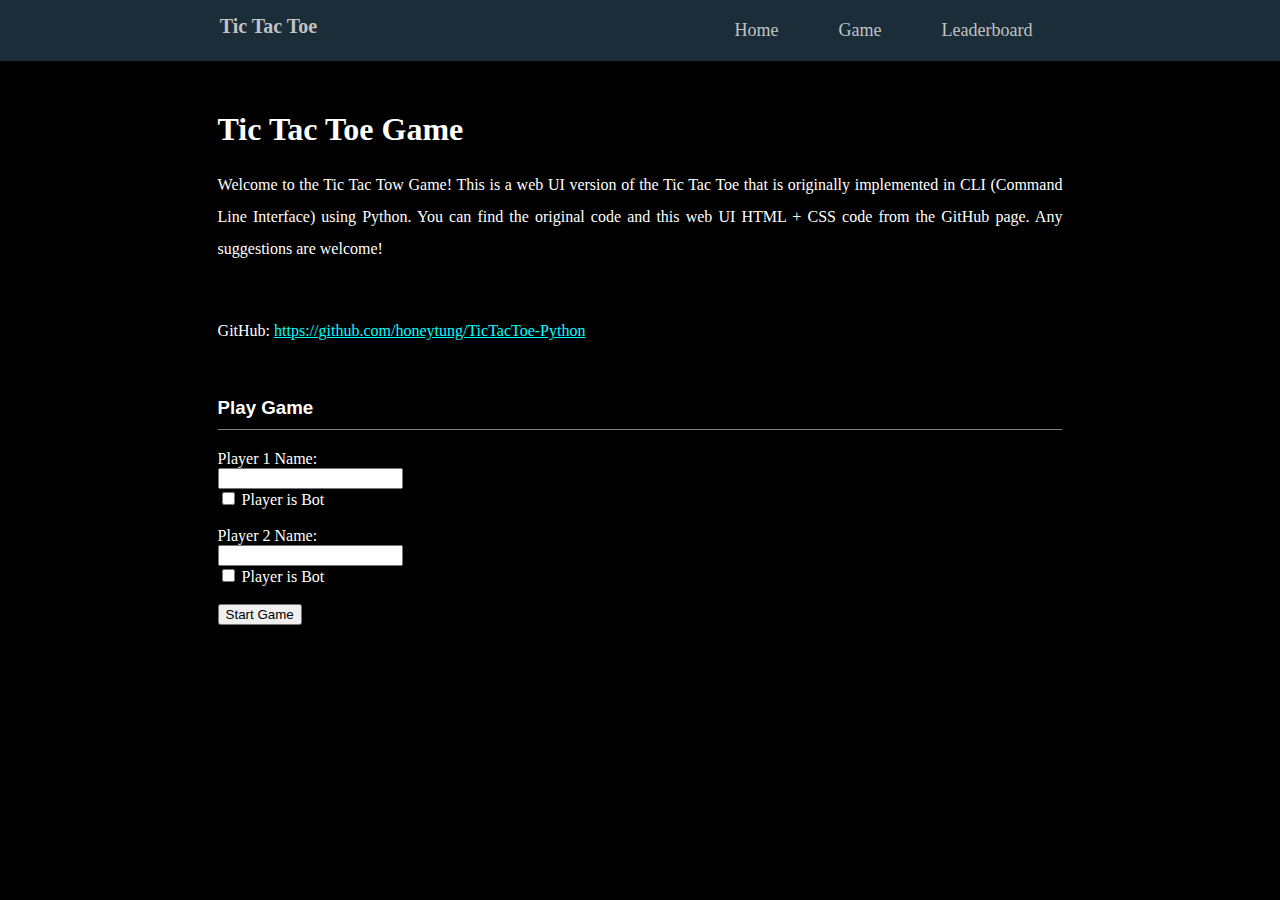
==== index.html @ f24962b6 "Added basic web UI" ====
<!DOCTYPE html>
<link rel="stylesheet" href="./styles/styles.css">
<html>
    <head>
        <title>Home - Tic Tac Toe Game</title>
        <link rel="icon" type="image/x-icon" href="./images/favicon.ico">
    </head>
    <body>
        <div class="top-navigation">
            <div id="logo">Tic Tac Toe</div>
            <nav>
                <a href="./stats.html">Leaderboard</a>
                <a href="./play.html">Game</a>
                <a href='./index.html'>Home</a>
            </nav>
        </div>
        <div class="content">
            <h1>Tic Tac Toe Game</h1>
            <p>Welcome to the Tic Tac Tow Game! This is a web UI version of the Tic Tac Toe that is originally implemented in CLI (Command Line Interface) using Python. You can find the original code and this web UI HTML + CSS code from the GitHub page. Any suggestions are welcome!</p>
            <p>GitHub: <a href="https://github.com/honeytung/TicTacToe-Python" target="_blank">https://github.com/honeytung/TicTacToe-Python</a></p>
        
            <h3>Play Game</h3>

            <form>
                <label for="fname">Player 1 Name:</label><br>
                <input type="text" id="p1name" name="p1name"><br>
                <input type="checkbox" id="bot1" name="bot1" value="bot1">
                <label for="bot1">Player is Bot</label><br>
                <br>
                <label for="lname">Player 2 Name:</label><br>
                <input type="text" id="p2name" name="p2name"><br>
                <input type="checkbox" id="bot2" name="bot2" value="bot2">
                <label for="bot1">Player is Bot</label><br>
                <br>
                <input type="submit" value="Start Game"><br>
            </form>

        </div>
    </body>
</html>
---- styles/styles.css ----
/* ---  Body Style: Using Dark Mode --- */
body {
    background: #000000;
    color: #FFFFFF;
    margin: 0;
    padding: 0;
}

/* ---        Navigation Bar        --- */
.top-navigation {
    overflow: hidden;
    background-color: #1a2d39; 
    margin-bottom: 50px;
    width: 100%; 
    color: rgb(194, 194, 194); 
    position: sticky;
    position: -webkit-sticky;
    top: 0px;
}

nav {
    margin-right: 17%;
}

nav a {
    float: right;
    text-decoration: none; 
    color: rgb(194, 194, 194);
    font-size: 18px; 
    padding: 20px 30px; 
    display: inline-block; 
    transition: all 0.5s ease 0s;
}

nav a:hover {
    background-color: #002e5b; 
    color: rgb(255, 255, 255); 
}

#logo {
    font-size: 20px;  
    font-weight: bold;
    float: left;
    padding: 15px 15px; 
    margin-left: 16%;  
}

/* ---         Content Page         --- */
.content {
    margin: 50px 17%;
}

.content h3 {
    border-bottom: 1px solid grey;
    padding-bottom: 10px;
    font-family: 'Arial', cursive;
    margin-bottom: 20px
}

.content p{
    text-align: justify;
    margin-bottom: 50px;
    line-height: 2;
}

.content p a {
    color: aqua;
}

/* ---      Tic Tac Toe Board       --- */
.board {
    aspect-ratio: 1 / 1;
    width: 70%;
}

.tile {
    padding: 18px;
    border-collapse: collapse;
    border: white 1px solid;
    font-size: 6vw;
    text-align: center;
    width: 33%;
    height: 33%;
}

.tile:hover {
    background-color: royalblue;
}

/* ---         Leaderboard          --- */
.leaderboard {
    width: 100%;
}

.leader-nav {
    padding: 10px;
    border-collapse: collapse;
    background-color: lightblue;
    color: black;
}

.leader-score {
    padding: 10px;
}
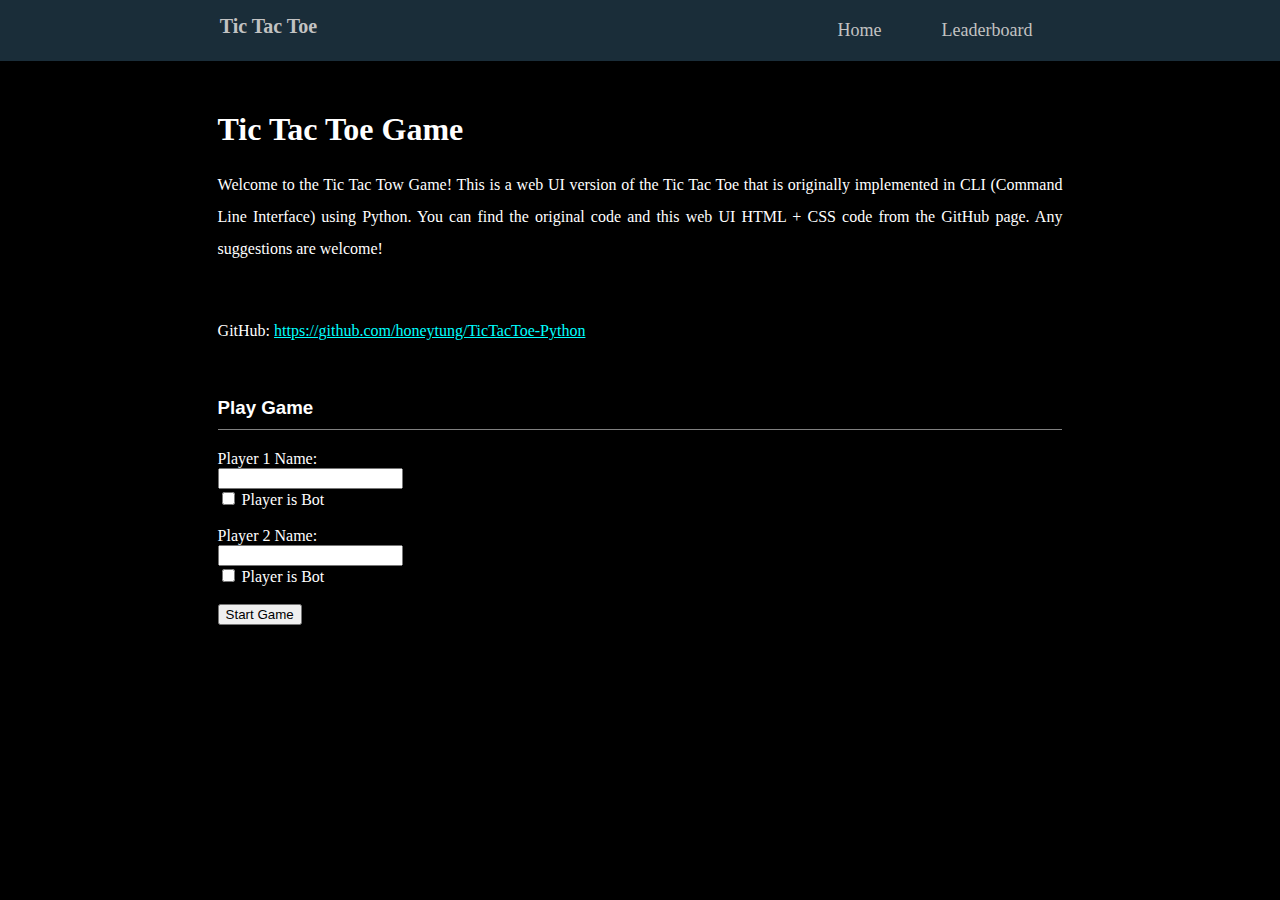
==== commit 602f007b: "Moved files to root directory" ====
--- a/index.html
+++ b/index.html
@@ -10,7 +10,6 @@
             <div id="logo">Tic Tac Toe</div>
             <nav>
                 <a href="./stats.html">Leaderboard</a>
-                <a href="./play.html">Game</a>
                 <a href='./index.html'>Home</a>
             </nav>
         </div>
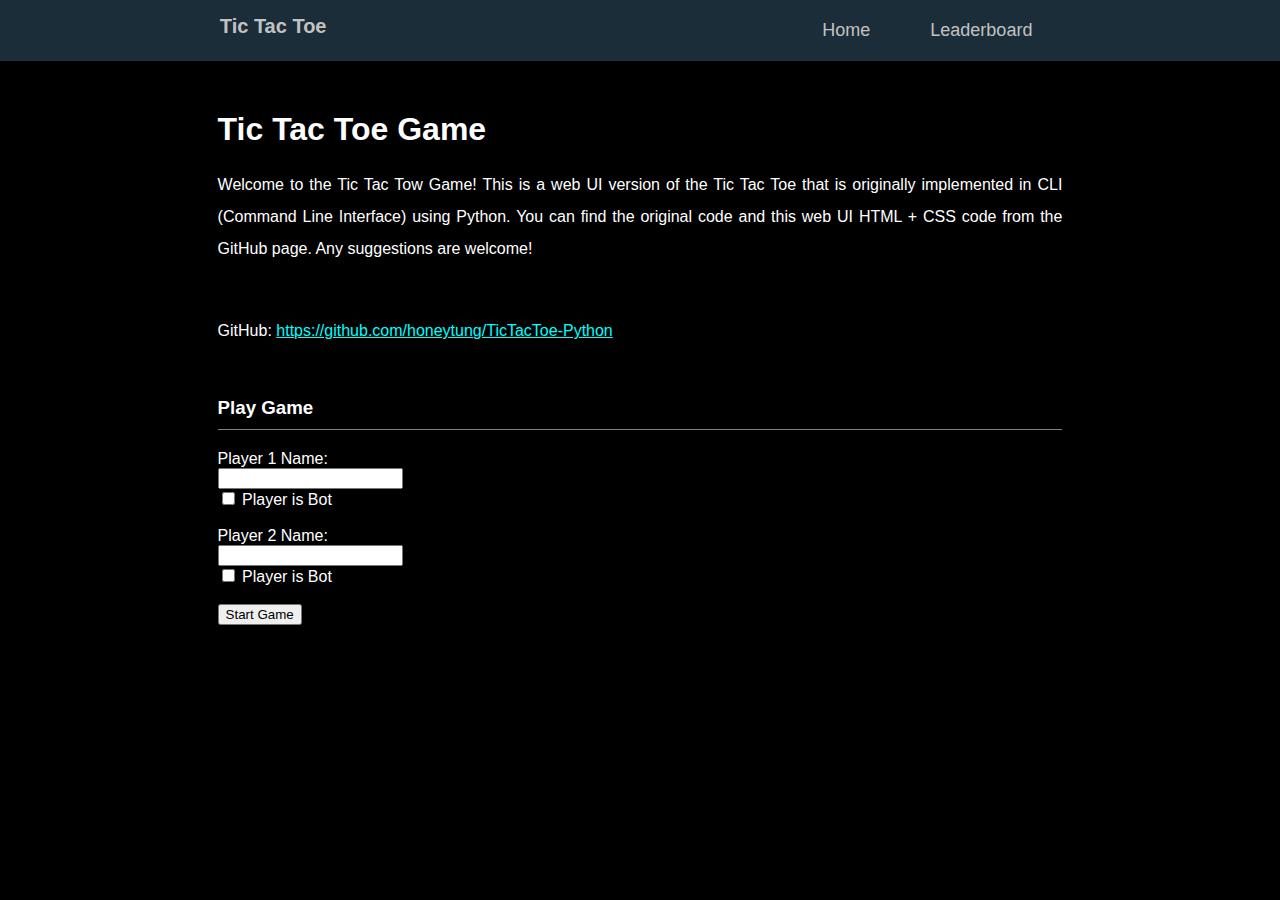
==== commit 840df1bd: "Added HTML tag for UTF-8 encoding" ====
--- a/index.html
+++ b/index.html
@@ -1,5 +1,6 @@
 <!DOCTYPE html>
 <link rel="stylesheet" href="./styles/styles.css">
+<meta http-equiv="content-type" content="text/html;charset=UTF-8">
 <html>
     <head>
         <title>Home - Tic Tac Toe Game</title>
--- a/styles/styles.css
+++ b/styles/styles.css
@@ -1,3 +1,8 @@
+/* ---       Set Default Font       --- */
+* {
+    font-family: sans-serif;
+}
+
 /* ---  Body Style: Using Dark Mode --- */
 body {
     background: #000000;
